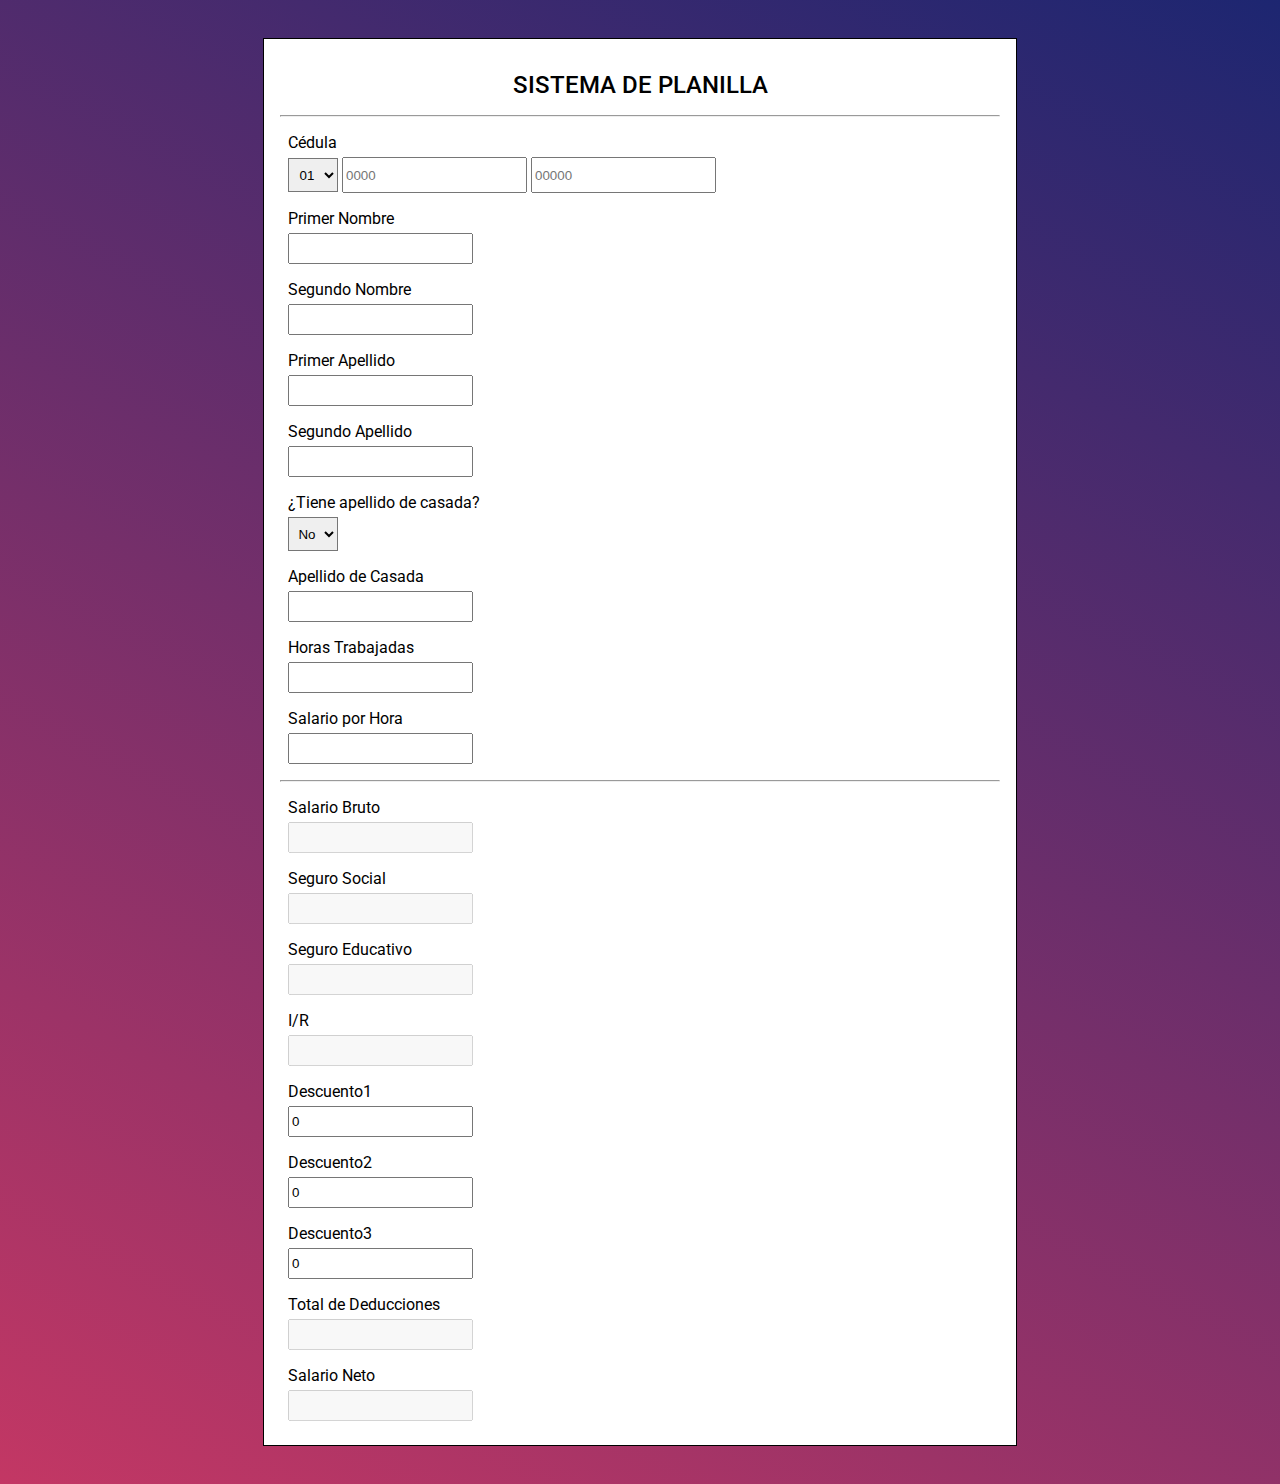
==== index.html @ c844b555 "Add the proyect to Github repo" ====
<!DOCTYPE html>
<html lang="en">
<head>
  <meta charset="UTF-8">
  <meta name="viewport" content="width=device-width, initial-scale=1.0">
  <title>Sistema de Planilla</title>
  <!-- CSS -->
  <link rel="stylesheet" href="style.css">
  <!-- JavaScript -->
  <script defer src="main.js"></script>
  <!-- GOOGLE FONTS  -->
  <link rel="preconnect" href="https://fonts.googleapis.com">
  <link rel="preconnect" href="https://fonts.gstatic.com" crossorigin>
  <link href="https://fonts.googleapis.com/css2?family=Inter:wght@100;200;300;400;500&family=Outfit:wght@300;400;500;700&family=Poppins:wght@300;400;500&family=Roboto:wght@400;500&display=swap" rel="stylesheet">
</head>
<body>
  <div class="main-container">
    <form id="form" action="/" method="GET">
      <h1>Sistema de Planilla</h1>
      <hr>
      <!-- * Sección Cédula -->
      <div class="cedula-container">
        <label for="cedula" id="label-cedula">Cédula</label>
        <select name="prefijo" id="cedula">
          <option value="01">01</option>
          <option value="02">02</option>
          <option value="03">03</option>
          <option value="04">04</option>
          <option value="05">05</option>
          <option value="06">06</option>
          <option value="07">07</option>
          <option value="08">08</option>
          <option value="09">09</option>
          <option value="10">10</option>
          <option value="11">11</option>
          <option value="12">12</option>
          <option value="13">13</option>
        </select>
        <input type="text" name="tomo" id="cedula-tomo" placeholder="0000" min="10" max="9999" onkeypress="return soloNumeros(event)" maxlength="4" autocomplete="off" onblur="validacionCed()" required>
        <input type="text" name="asiento" id="cedula-asiento" placeholder="00000" min="10" max="99999" onkeypress="return soloNumeros(event)" maxlength="5" autocomplete="off" onblur="validacionCed()" required>
      </div>

      <!-- * Sección Nombres -->
      <div class="nombre-container">
        <div class="input-box">
          <label for="primer-nombre">Primer Nombre</label>
          <input type="text" name="primer-nombre" id="primer-nombre" maxlength="15" onkeypress="return soloLetras(event)" onblur="validacionNombre()" required>
        </div>
        <div class="input-box">
          <label for="segundo-nombre">Segundo Nombre</label>
          <input type="text" name="segundo-nombre" id="segundo-nombre" maxlength="15" onkeypress="return soloLetras(event)" >
        </div>
        <div class="input-box">
          <label for="primer-apellido">Primer Apellido</label>
          <input type="text" name="primer-apellido" id="primer-apellido" maxlength="15" onkeypress="return soloLetras(event)" onblur="validacionApellido()" required>
        </div>
        <div class="input-box">
          <label for="segundo-apellido">Segundo Apellido</label>
          <input type="text" name="segundo-apellido" id="segundo-apellido" maxlength="15" onkeypress="return soloLetras(event)" >
        </div>
        <div class="input-box">
          <label for="select-casada">¿Tiene apellido de casada?</label>
          <select name="select-casada" id="select-casada">
            <option value="No">No</option>
            <option value="Sí">Sí</option>
          </select>
        </div>
        <div class="input-box">
          <label for="ape-casada">Apellido de Casada</label>
          <input type="text" name="ape-casada" id="ape-casada" maxlength="15" onkeypress="return soloLetras(event)">
        </div>
      </div>

      <!-- * Sección Salario -->
      <div class="salario-container">
        <div class="input-box">
          <label for="h-trabajadas">Horas Trabajadas</label>
          <input type="text" name="h-trabajadas" id="h-trabajadas" onkeypress="return soloNumeros(event)" maxlength="3" required>
        </div>
        <div class="input-box">
          <label for="s-hora">Salario por Hora</label>
          <input type="text" name="s-hora" id="s-hora" onkeypress="return soloDecimal(event)" maxlength="5" onblur="calcImpuestos()" required>
        </div>
      </div>
      <hr>
      <!-- * Sección Deducciones -->
      <div class="deducciones-container">
        <div class="input-deducciones">
          <label for="Salario Bruto">Salario Bruto</label>
          <input type="text" name="s-bruto" id="s-bruto" disabled >
        </div>
        <div class="input-deducciones">
          <label for="Seguro Social">Seguro Social</label>
          <input type="text" name="s-social" id="s-social" disabled>
        </div>
        <div class="input-deducciones">
          <label for="Seguro Educativo">Seguro Educativo</label>
          <input type="text" name="s-edu" id="s-edu" disabled>
        </div>
        <div class="input-deducciones">
          <label for="I/R">I/R</label>
          <input type="text" name="i-r" id="i-r" disabled>
        </div>
        <div class="input-deducciones">
          <label for="Descuento1">Descuento1</label>
          <input type="text" value="0" id="desc-1" maxlength="5" onkeypress="return soloDecimal(event)" onblur="calcImpuestos()">
        </div>
        <div class="input-deducciones">
          <label for="Descuento2">Descuento2</label>
          <input type="text"  value="0" id="desc-2" maxlength="5" onkeypress="return soloDecimal(event)" onblur="calcImpuestos()">
        </div>
        <div class="input-deducciones">
          <label for="Descuento3">Descuento3</label>
          <input type="text"  value="0" id="desc-3" maxlength="5" onkeypress="return soloDecimal(event)" onblur="calcImpuestos()">
        </div>
        <div class="input-deducciones">
          <label for="Total de Deducciones">Total de Deducciones</label>
          <input type="text" name="t-dedu" id="t-dedu" disabled>
        </div>
        <div class="input-deducciones">
          <label for="Salario Neto">Salario Neto</label>
          <input type="text" name="s-neto" id="s-neto" disabled>
        </div>
      </div>
      
    </form>
  </div>
</body>
</html>
---- style.css ----
html {
  font-family: 'Outfit', sans-serif;
  background: rgb(195,55,100);
  background: linear-gradient(27deg, rgba(195,55,100,1) 0%, rgba(29,38,113,1) 100%);
}

/* ! Sección Main */

.main-container{
  font-family: 'Roboto', sans-serif;
  font-weight: 400;
  width: 1040px;
  padding: 30px;
  margin: auto;
}

/* ! Sección Formulario */

h1{
  text-transform: uppercase;
  text-align: center;
  color: #000000;
  font-weight: 500;
  font-size: x-large;
}

select{
  height: 34px;
  width: 50px;
  text-align: center;
  border-radius: 0%;
}

label{
  display: block;
  padding-bottom: 5px;
}

#form{
  background-color: #ffff;
  width: 720px;
  padding: 16px;
  border: 1px solid black;
  margin: auto;
}

/* * Input */

/* input:invalid{
  border: 1px solid red;
}

input:valid{
  border: 1px solid #8ac926;
} */

/* * Cedula */
.cedula-container{
  padding: 8px; 
}

.cedula-container input{
  display: inline;
  height: 30px;
}


/* * Nombre */
.nombre-container .input-box{
  padding: 8px;
}

.nombre-container .input-box input{
  height: 25px;
}

/* * Salario */
.salario-container .input-box{
  padding: 8px;
}

.salario-container .input-box input{
  height: 25px;
}
/* * Deducciones */

.input-deducciones input{
  display: inline;
}

.deducciones-container .input-deducciones{
  padding: 8px;
}

.deducciones-container .input-deducciones input{
  height: 25px;

}
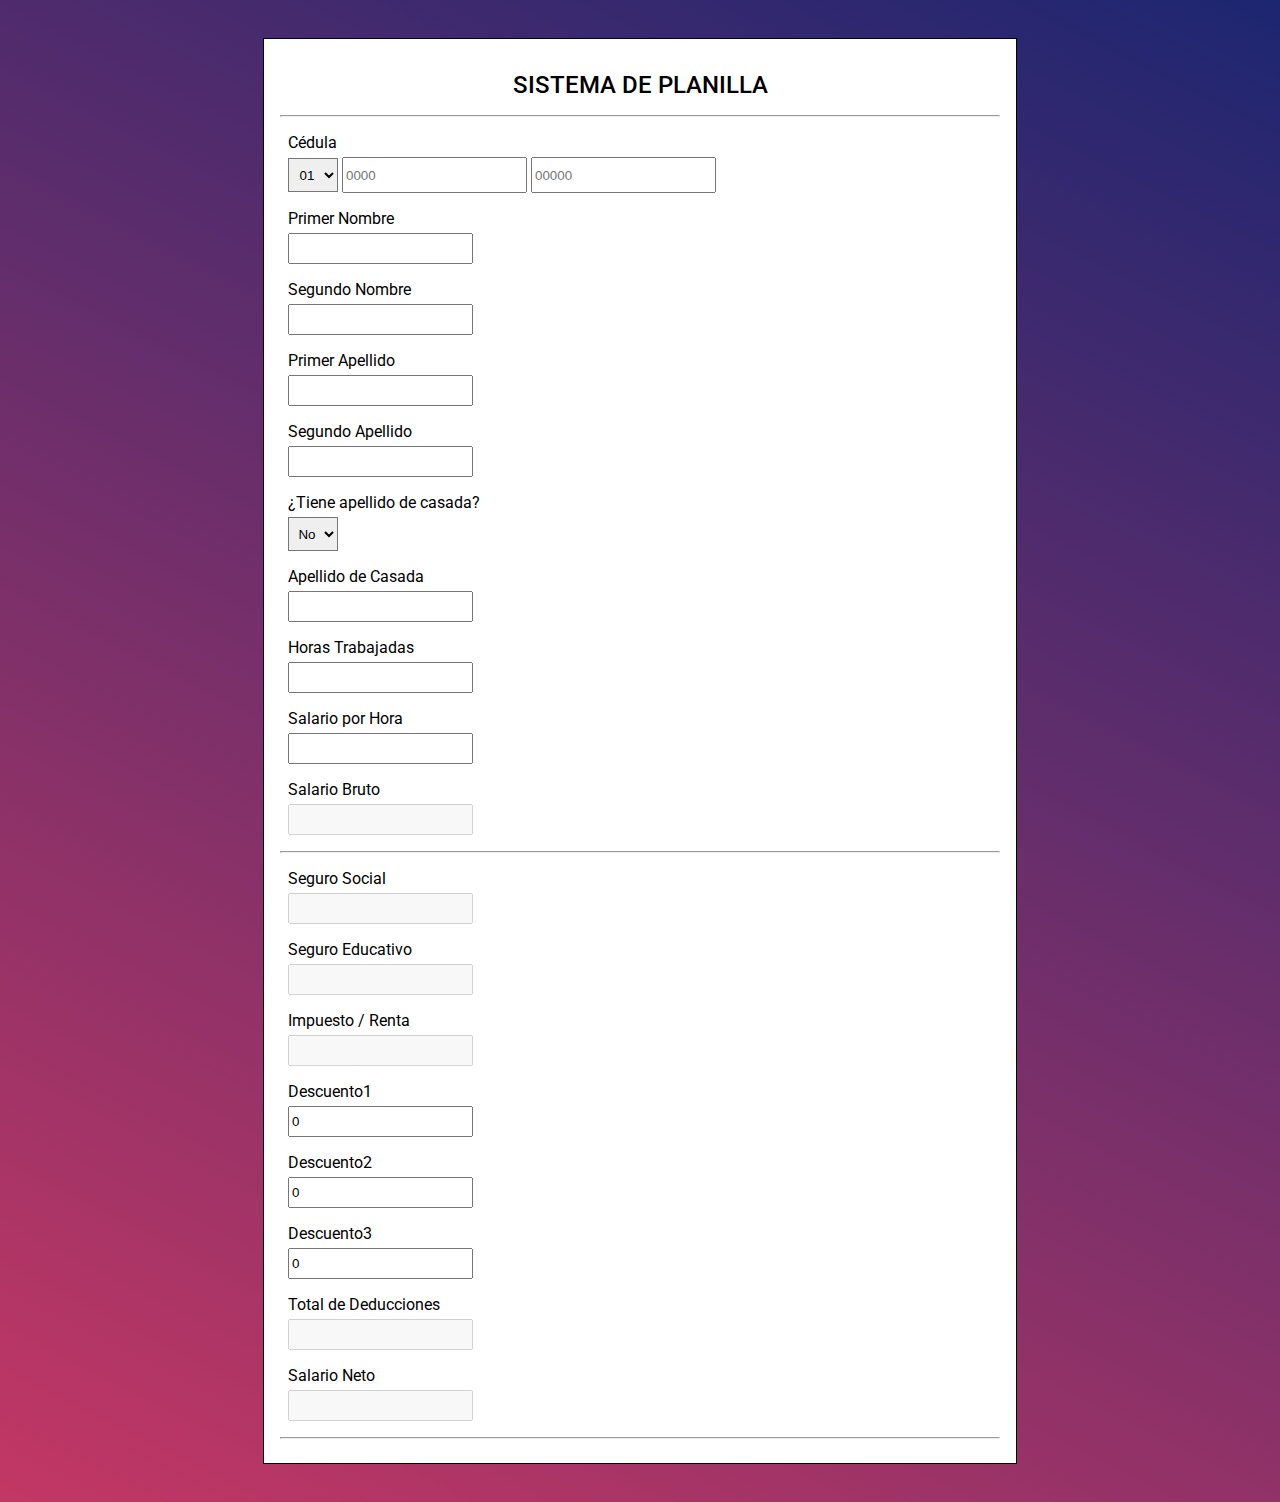
==== commit 6ba923ef: "Add new attributes" ====
--- a/index.html
+++ b/index.html
@@ -44,19 +44,19 @@
       <div class="nombre-container">
         <div class="input-box">
           <label for="primer-nombre">Primer Nombre</label>
-          <input type="text" name="primer-nombre" id="primer-nombre" maxlength="15" onkeypress="return soloLetras(event)" onblur="validacionNombre()" required>
+          <input type="text" name="primer-nombre" id="primer-nombre" maxlength="15" onkeypress="return soloLetras(event)" onblur="validacionNombre()" autocomplete="off" required>
         </div>
         <div class="input-box">
           <label for="segundo-nombre">Segundo Nombre</label>
-          <input type="text" name="segundo-nombre" id="segundo-nombre" maxlength="15" onkeypress="return soloLetras(event)" >
+          <input type="text" name="segundo-nombre" id="segundo-nombre" maxlength="15" onkeypress="return soloLetras(event)" autocomplete="off" >
         </div>
         <div class="input-box">
           <label for="primer-apellido">Primer Apellido</label>
-          <input type="text" name="primer-apellido" id="primer-apellido" maxlength="15" onkeypress="return soloLetras(event)" onblur="validacionApellido()" required>
+          <input type="text" name="primer-apellido" id="primer-apellido" maxlength="15" onkeypress="return soloLetras(event)" onblur="validacionApellido()" autocomplete="off" required>
         </div>
         <div class="input-box">
           <label for="segundo-apellido">Segundo Apellido</label>
-          <input type="text" name="segundo-apellido" id="segundo-apellido" maxlength="15" onkeypress="return soloLetras(event)" >
+          <input type="text" name="segundo-apellido" id="segundo-apellido" maxlength="15" onkeypress="return soloLetras(event)" autocomplete="off" >
         </div>
         <div class="input-box">
           <label for="select-casada">¿Tiene apellido de casada?</label>
@@ -67,7 +67,7 @@
         </div>
         <div class="input-box">
           <label for="ape-casada">Apellido de Casada</label>
-          <input type="text" name="ape-casada" id="ape-casada" maxlength="15" onkeypress="return soloLetras(event)">
+          <input type="text" name="ape-casada" id="ape-casada" maxlength="15" onkeypress="return soloLetras(event)" autocomplete="off">
         </div>
       </div>
 
@@ -75,20 +75,21 @@
       <div class="salario-container">
         <div class="input-box">
           <label for="h-trabajadas">Horas Trabajadas</label>
-          <input type="text" name="h-trabajadas" id="h-trabajadas" onkeypress="return soloNumeros(event)" maxlength="3" required>
+          <input type="text" name="h-trabajadas" id="h-trabajadas" onkeypress="return soloNumeros(event)" maxlength="3" autocomplete="off" required>
         </div>
         <div class="input-box">
           <label for="s-hora">Salario por Hora</label>
-          <input type="text" name="s-hora" id="s-hora" onkeypress="return soloDecimal(event)" maxlength="5" onblur="calcImpuestos()" required>
+          <input type="text" name="s-hora" id="s-hora" onkeypress="return soloDecimal(event)" maxlength="5" onblur="calcImpuestos()" autocomplete="off" required>
+        </div>
+        <div class="input-box">
+          <label for="Salario Bruto">Salario Bruto</label>
+          <input type="text" name="s-bruto" id="s-bruto" disabled >
         </div>
       </div>
       <hr>
       <!-- * Sección Deducciones -->
       <div class="deducciones-container">
-        <div class="input-deducciones">
-          <label for="Salario Bruto">Salario Bruto</label>
-          <input type="text" name="s-bruto" id="s-bruto" disabled >
-        </div>
+        
         <div class="input-deducciones">
           <label for="Seguro Social">Seguro Social</label>
           <input type="text" name="s-social" id="s-social" disabled>
@@ -98,20 +99,20 @@
           <input type="text" name="s-edu" id="s-edu" disabled>
         </div>
         <div class="input-deducciones">
-          <label for="I/R">I/R</label>
+          <label for="I/R">Impuesto / Renta</label>
           <input type="text" name="i-r" id="i-r" disabled>
         </div>
         <div class="input-deducciones">
           <label for="Descuento1">Descuento1</label>
-          <input type="text" value="0" id="desc-1" maxlength="5" onkeypress="return soloDecimal(event)" onblur="calcImpuestos()">
+          <input type="text" value="0" id="desc-1" maxlength="5" onkeypress="return soloDecimal(event)" onblur="totalDedu_SalNeto()" autocomplete="off">
         </div>
         <div class="input-deducciones">
           <label for="Descuento2">Descuento2</label>
-          <input type="text"  value="0" id="desc-2" maxlength="5" onkeypress="return soloDecimal(event)" onblur="calcImpuestos()">
+          <input type="text"  value="0" id="desc-2" maxlength="5" onkeypress="return soloDecimal(event)" onblur="totalDedu_SalNeto()" autocomplete="off">
         </div>
         <div class="input-deducciones">
           <label for="Descuento3">Descuento3</label>
-          <input type="text"  value="0" id="desc-3" maxlength="5" onkeypress="return soloDecimal(event)" onblur="calcImpuestos()">
+          <input type="text"  value="0" id="desc-3" maxlength="5" onkeypress="return soloDecimal(event)" onblur="totalDedu_SalNeto()" autocomplete="off">
         </div>
         <div class="input-deducciones">
           <label for="Total de Deducciones">Total de Deducciones</label>
@@ -122,7 +123,7 @@
           <input type="text" name="s-neto" id="s-neto" disabled>
         </div>
       </div>
-      
+      <hr>
     </form>
   </div>
 </body>
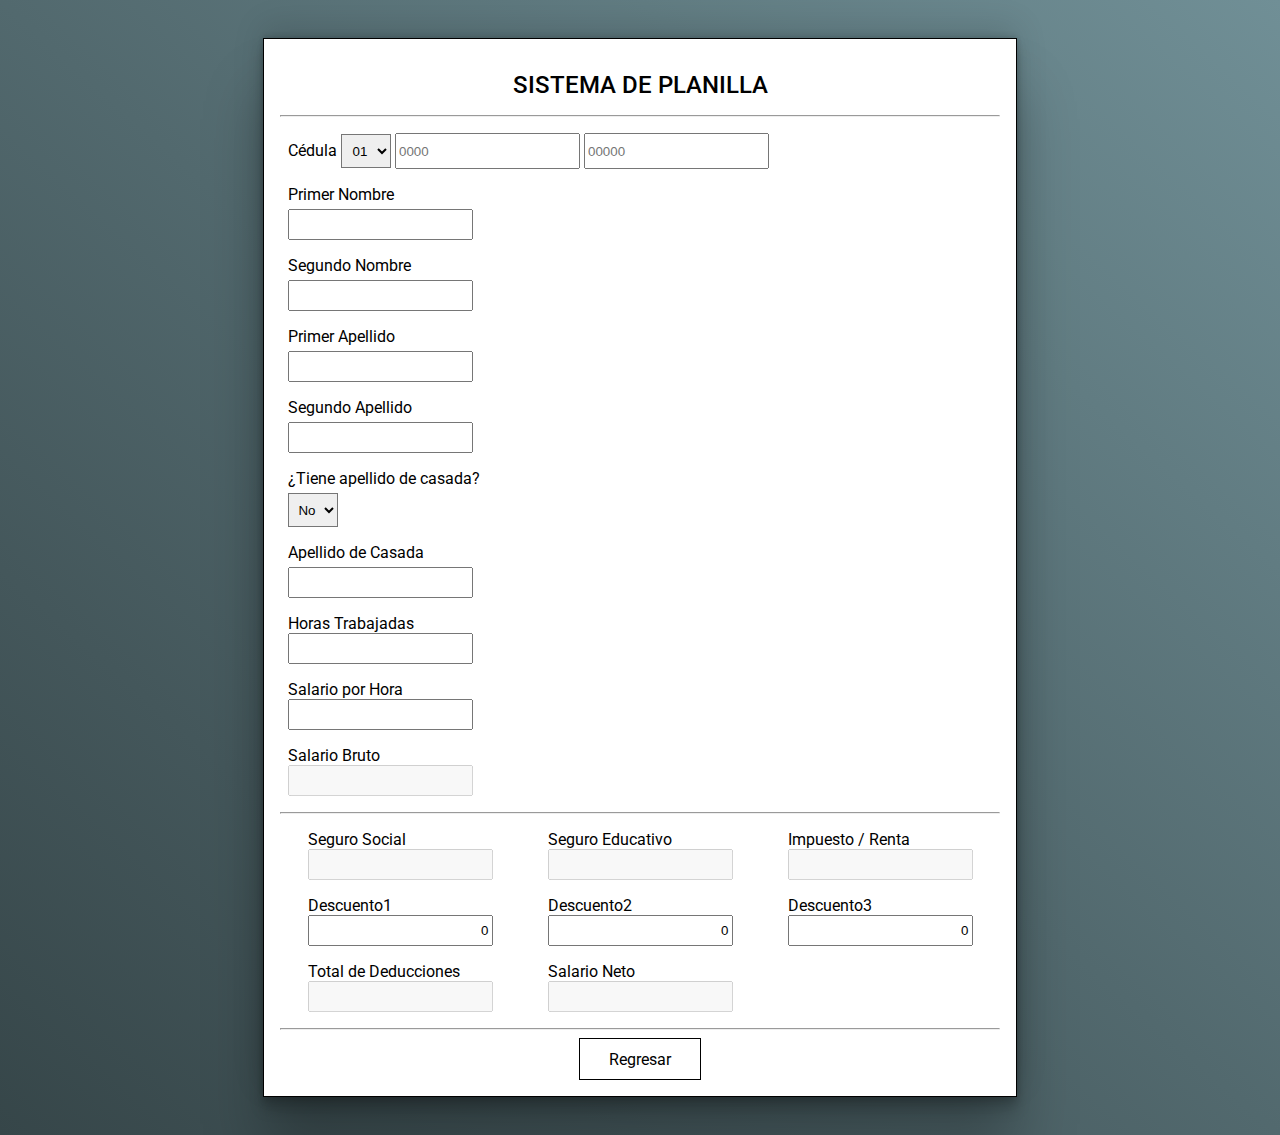
==== commit aea22ca4: "Add new button feature" ====
--- a/index.html
+++ b/index.html
@@ -5,9 +5,9 @@
   <meta name="viewport" content="width=device-width, initial-scale=1.0">
   <title>Sistema de Planilla</title>
   <!-- CSS -->
-  <link rel="stylesheet" href="style.css">
+  <link rel="stylesheet" href="assets/style.css">
   <!-- JavaScript -->
-  <script defer src="main.js"></script>
+  <script defer src="scripts/main.js"></script>
   <!-- GOOGLE FONTS  -->
   <link rel="preconnect" href="https://fonts.googleapis.com">
   <link rel="preconnect" href="https://fonts.gstatic.com" crossorigin>
@@ -124,6 +124,9 @@
         </div>
       </div>
       <hr>
+      <div class="button-regresar">
+        <a href="presentacion.html">Regresar</a>
+      </div>
     </form>
   </div>
 </body>
--- a/assets/style.css
+++ b/assets/style.css
@@ -0,0 +1,136 @@
+html {
+  font-family: 'Outfit', sans-serif;
+  background-image: linear-gradient(to right top, #364649, #44575b, #52696e, #617c82, #708f96);
+}
+
+/* ! Sección Main */
+
+.main-container{
+  font-family: 'Roboto', sans-serif;
+  font-weight: 400;
+  width: 1040px;
+  padding: 30px;
+  margin: auto;
+}
+
+/* ! Sección Formulario */
+
+h1{
+  text-transform: uppercase;
+  text-align: center;
+  color: #000000;
+  font-weight: 500;
+  font-size: x-large;
+}
+
+select{
+  height: 34px;
+  width: 50px;
+  text-align: center;
+  border-radius: 0%;
+}
+
+/* input:invalid{
+  border: 1px solid red;
+}
+
+input:valid{
+  border: 1px solid #8ac926;
+} */
+
+#form{
+  background-color: #ffff;
+  width: 720px;
+  padding: 16px;
+  border: 1px solid black;
+  margin: auto;
+  box-shadow: rgba(0, 0, 0, 0.25) 0px 54px 55px, rgba(0, 0, 0, 0.12) 0px -12px 30px, rgba(0, 0, 0, 0.12) 0px 4px 6px, rgba(0, 0, 0, 0.17) 0px 12px 13px, rgba(0, 0, 0, 0.09) 0px -3px 5px;
+}
+
+/* ! Sección Cedula */
+
+.cedula-container{
+  padding: 8px; 
+}
+
+.cedula-container input{
+  display: inline;
+  height: 30px;
+}
+
+
+/* ! Sección Nombres */
+
+.nombre-container label{
+  display: block;
+  padding-bottom: 5px;
+}
+
+.nombre-container .input-box{
+  padding: 8px;
+}
+
+.nombre-container .input-box input{
+  height: 25px;
+}
+
+/* ! Sección Salario */
+
+.salario-container label{
+  display: block;
+}
+
+.salario-container input{
+  text-align: right;
+}
+
+.salario-container .input-box{
+  padding: 8px;
+}
+
+.salario-container .input-box input{
+  height: 25px;
+}
+
+/* ! Sección Deducciones */
+
+.deducciones-container{
+  text-align: left;
+  display: grid;
+  grid-template-columns: 240px 240px 240px;
+}
+
+.input-deducciones input{
+  text-align: right;
+}
+
+.deducciones-container .input-deducciones{
+  padding: 8px;
+  display: grid;
+  justify-self: center;
+}
+
+.deducciones-container .input-deducciones input{
+  height: 25px;
+}
+
+/* ! Sección Botón */
+
+a{
+  display:grid;
+  height: 40px;
+  width: 120px;
+  margin: auto;
+  place-items: center;
+  color: #000;
+  text-decoration: none;
+  border: 1px solid black;
+}
+
+a:hover{
+  box-shadow: rgba(136, 165, 191, 0.48) 6px 2px 16px 0px, rgba(255, 255, 255, 0.8) -6px -2px 16px 0px;
+}
+
+a:active{
+  box-shadow: rgb(204, 219, 232) 3px 3px 6px 0px inset, rgba(255, 255, 255, 0.5) -3px -3px 6px 1px inset;
+}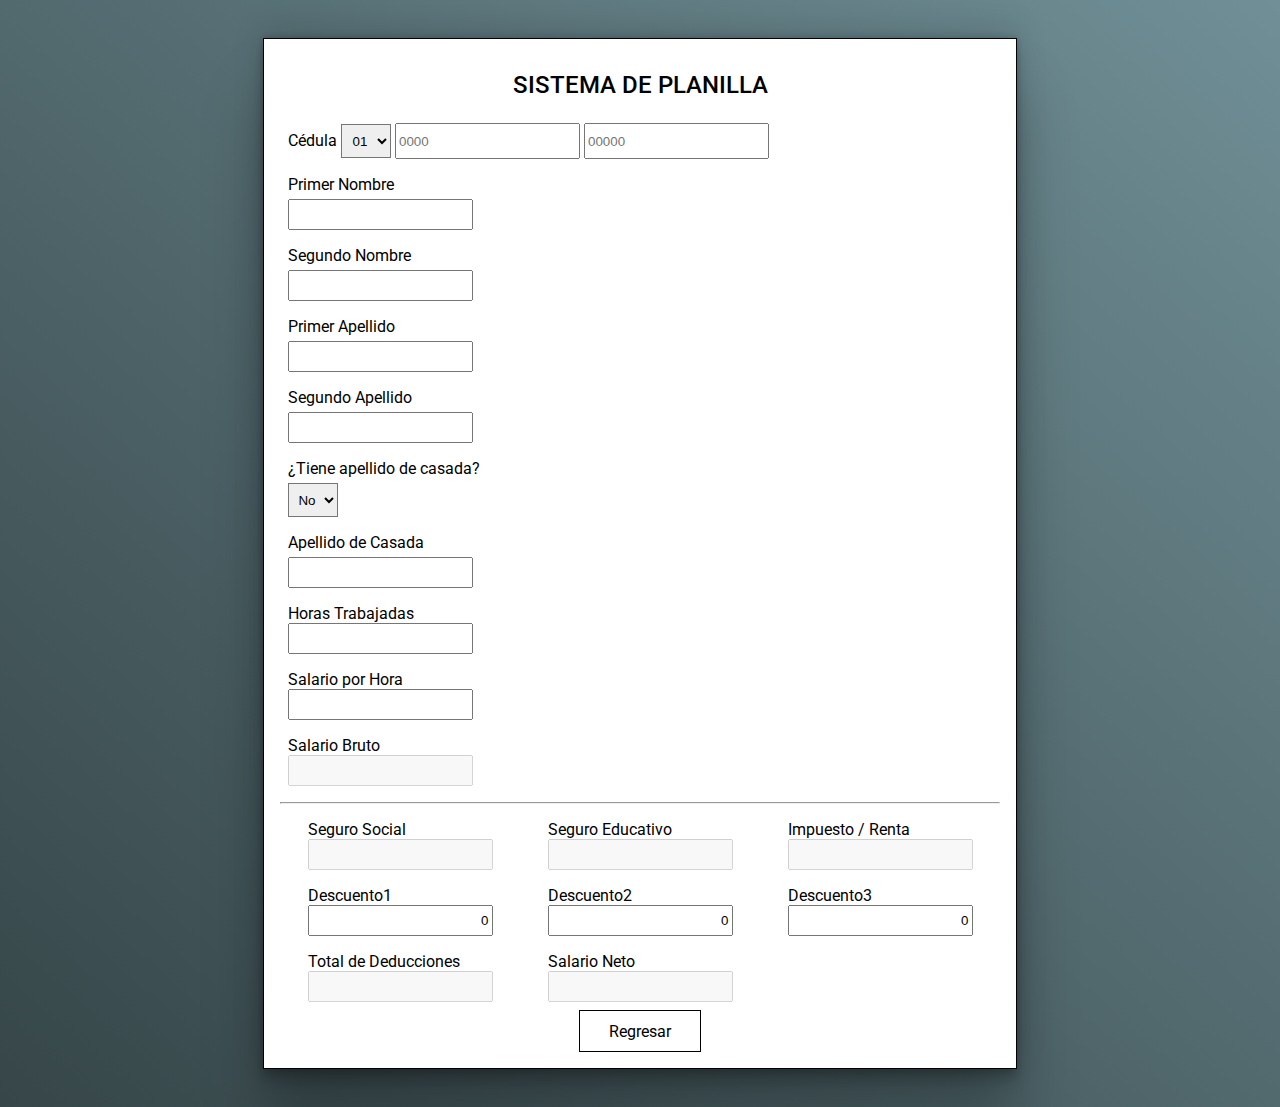
==== commit a382388f: "Fix NaN problem on input and add toFixed function for decimal" ====
--- a/index.html
+++ b/index.html
@@ -17,7 +17,6 @@
   <div class="main-container">
     <form id="form" action="/" method="GET">
       <h1>Sistema de Planilla</h1>
-      <hr>
       <!-- * Sección Cédula -->
       <div class="cedula-container">
         <label for="cedula" id="label-cedula">Cédula</label>
@@ -75,7 +74,7 @@
       <div class="salario-container">
         <div class="input-box">
           <label for="h-trabajadas">Horas Trabajadas</label>
-          <input type="text" name="h-trabajadas" id="h-trabajadas" onkeypress="return soloNumeros(event)" maxlength="3" autocomplete="off" required>
+          <input type="text" name="h-trabajadas" id="h-trabajadas" onkeypress="return soloNumeros(event)" maxlength="3" onblur="calcImpuestos()" autocomplete="off" required>
         </div>
         <div class="input-box">
           <label for="s-hora">Salario por Hora</label>
@@ -88,8 +87,7 @@
       </div>
       <hr>
       <!-- * Sección Deducciones -->
-      <div class="deducciones-container">
-        
+      <div class="deducciones-container">        
         <div class="input-deducciones">
           <label for="Seguro Social">Seguro Social</label>
           <input type="text" name="s-social" id="s-social" disabled>
@@ -104,15 +102,15 @@
         </div>
         <div class="input-deducciones">
           <label for="Descuento1">Descuento1</label>
-          <input type="text" value="0" id="desc-1" maxlength="5" onkeypress="return soloDecimal(event)" onblur="totalDedu_SalNeto()" autocomplete="off">
+          <input type="text" value="0"  id="desc-1" onkeypress="return soloDecimal(event)" onblur="totalDedu_SalNeto()" autocomplete="off">
         </div>
         <div class="input-deducciones">
           <label for="Descuento2">Descuento2</label>
-          <input type="text"  value="0" id="desc-2" maxlength="5" onkeypress="return soloDecimal(event)" onblur="totalDedu_SalNeto()" autocomplete="off">
+          <input type="text"  value="0" id="desc-2" onkeypress="return soloDecimal(event)" onblur="totalDedu_SalNeto()" autocomplete="off">
         </div>
         <div class="input-deducciones">
           <label for="Descuento3">Descuento3</label>
-          <input type="text"  value="0" id="desc-3" maxlength="5" onkeypress="return soloDecimal(event)" onblur="totalDedu_SalNeto()" autocomplete="off">
+          <input type="text"  value="0" id="desc-3" onkeypress="return soloDecimal(event)" onblur="totalDedu_SalNeto()" autocomplete="off">
         </div>
         <div class="input-deducciones">
           <label for="Total de Deducciones">Total de Deducciones</label>
@@ -123,7 +121,6 @@
           <input type="text" name="s-neto" id="s-neto" disabled>
         </div>
       </div>
-      <hr>
       <div class="button-regresar">
         <a href="presentacion.html">Regresar</a>
       </div>
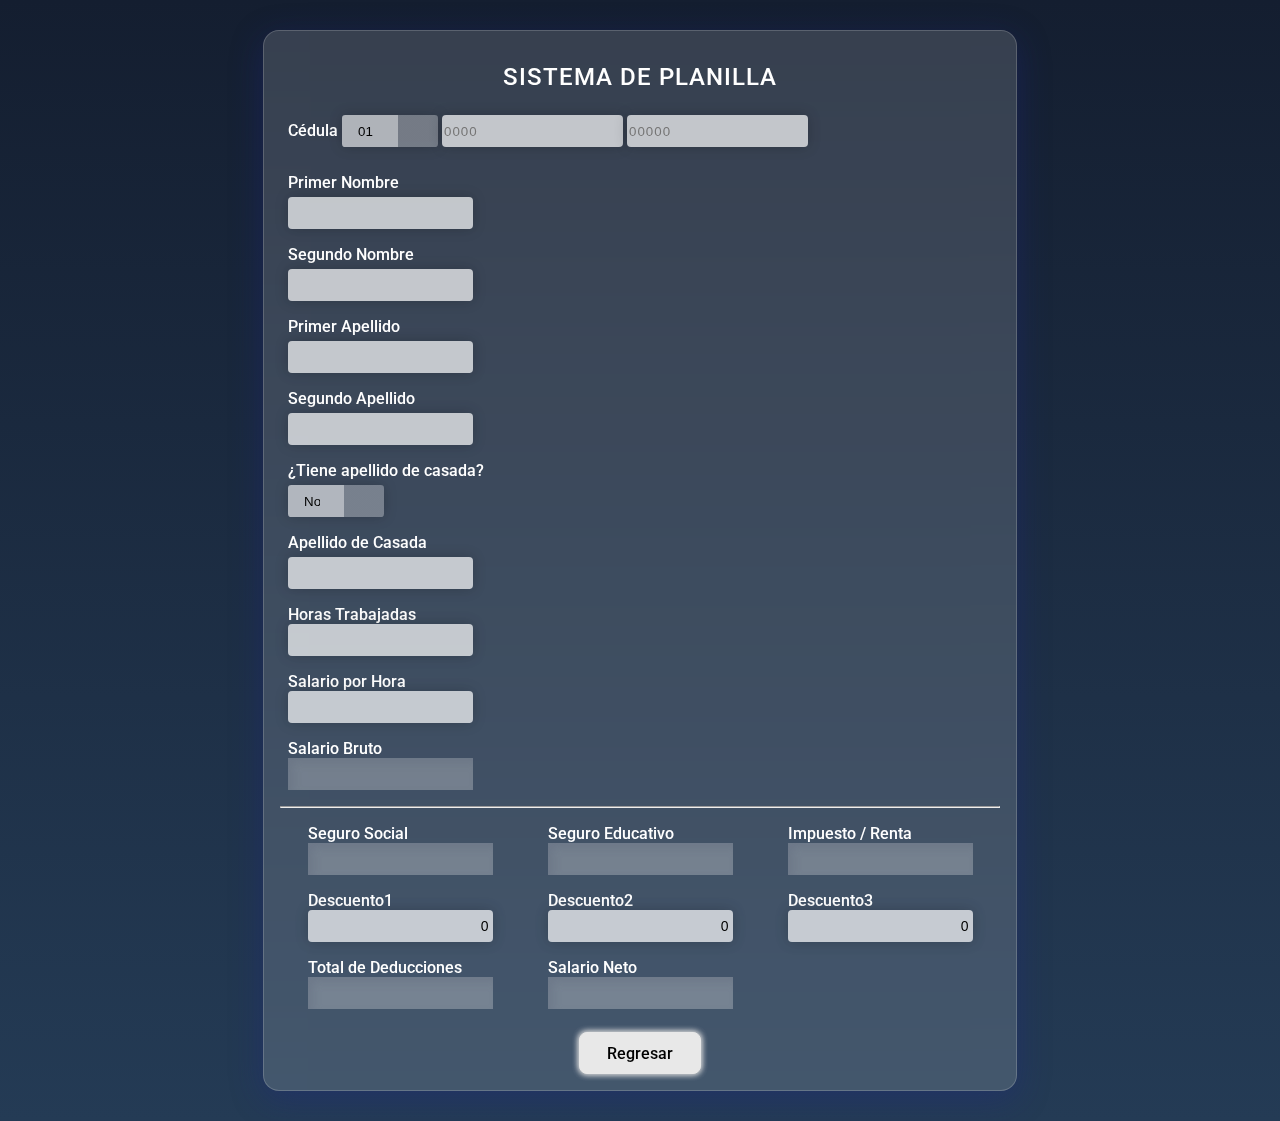
==== commit ee146fd2: "Add a new validation on inputs tags" ====
--- a/index.html
+++ b/index.html
@@ -78,7 +78,7 @@
         </div>
         <div class="input-box">
           <label for="s-hora">Salario por Hora</label>
-          <input type="text" name="s-hora" id="s-hora" onkeypress="return soloDecimal(event)" maxlength="5" onblur="calcImpuestos()" autocomplete="off" required>
+          <input type="text" name="s-hora" id="s-hora" onkeypress="return soloDecimal(event) && verificarPunto(event)" maxlength="5" onblur="calcImpuestos()" autocomplete="off" required>
         </div>
         <div class="input-box">
           <label for="Salario Bruto">Salario Bruto</label>
@@ -102,15 +102,15 @@
         </div>
         <div class="input-deducciones">
           <label for="Descuento1">Descuento1</label>
-          <input type="text" value="0"  id="desc-1" onkeypress="return soloDecimal(event)" onblur="totalDedu_SalNeto()" autocomplete="off">
+          <input type="text" value="0"  id="desc-1" onkeypress="return soloDecimal(event) && verificarPunto(event)" onblur="totalDedu_SalNeto()" autocomplete="off">
         </div>
         <div class="input-deducciones">
           <label for="Descuento2">Descuento2</label>
-          <input type="text"  value="0" id="desc-2" onkeypress="return soloDecimal(event)" onblur="totalDedu_SalNeto()" autocomplete="off">
+          <input type="text"  value="0" id="desc-2" onkeypress="return soloDecimal(event)" onblur="totalDedu_SalNeto() && verificarPunto(event)" autocomplete="off">
         </div>
         <div class="input-deducciones">
           <label for="Descuento3">Descuento3</label>
-          <input type="text"  value="0" id="desc-3" onkeypress="return soloDecimal(event)" onblur="totalDedu_SalNeto()" autocomplete="off">
+          <input type="text"  value="0" id="desc-3" onkeypress="return soloDecimal(event) && verificarPunto(event)" onblur="totalDedu_SalNeto()" autocomplete="off">
         </div>
         <div class="input-deducciones">
           <label for="Total de Deducciones">Total de Deducciones</label>
--- a/assets/style.css
+++ b/assets/style.css
@@ -1,6 +1,18 @@
-html {
+:root {
+  --arrow-bg: rgba(255, 255, 255, 0.3);
+  --arrow-icon: url(https://upload.wikimedia.org/wikipedia/commons/9/9d/Caret_down_font_awesome_whitevariation.svg);
+  --option-bg: #fff;
+  --select-bg: rgba(255, 255, 255, 0.6);
+}
+
+body{
+  animation: fade-in 1s forwards;
+  height: 100%;
+  width: 100%;
   font-family: 'Outfit', sans-serif;
-  background-image: linear-gradient(to right top, #364649, #44575b, #52696e, #617c82, #708f96);
+  margin: 0;
+  padding: 0;
+  background: linear-gradient(#141e30, #243b55);
 }
 
 /* ! Sección Main */
@@ -8,7 +20,6 @@
 .main-container{
   font-family: 'Roboto', sans-serif;
   font-weight: 400;
-  width: 1040px;
   padding: 30px;
   margin: auto;
 }
@@ -16,62 +27,102 @@
 /* ! Sección Formulario */
 
 h1{
+  letter-spacing: 1px;
   text-transform: uppercase;
   text-align: center;
-  color: #000000;
+  color: #fff;
   font-weight: 500;
   font-size: x-large;
 }
 
 select{
-  height: 34px;
-  width: 50px;
-  text-align: center;
-  border-radius: 0%;
-}
-
-/* input:invalid{
-  border: 1px solid red;
-}
-
-input:valid{
-  border: 1px solid #8ac926;
-} */
+  /* Reset */
+  appearance: none;
+  border: 0;
+  outline: 0;
+  /* Personalize */
+  height: 2rem;
+  width: 6rem;
+  padding: 0rem 4rem 0rem 1rem;
+  background: var(--arrow-icon) no-repeat right 0.8em center / 1.4em,
+    linear-gradient(to left, var(--arrow-bg) 3em, var(--select-bg) 3em);
+  color: #000;
+  border-radius: 0.25em;
+  box-shadow: 0 0 1em 0 rgba(0, 0, 0, 0.2);
+  cursor: pointer;
+}
+
+&::-ms-expand {
+  display: none;
+}
+/* Remove focus outline */
+&:focus {
+  outline: none;
+}
+/* <option> colors */
+option {
+  color: #000;
+  background-color: var(--option-bg);
+}
 
 #form{
-  background-color: #ffff;
+  /* background-color: #ffff; */
+  color: #fff;
+  font-weight: 500;
   width: 720px;
+  margin: auto;
   padding: 16px;
-  border: 1px solid black;
-  margin: auto;
-  box-shadow: rgba(0, 0, 0, 0.25) 0px 54px 55px, rgba(0, 0, 0, 0.12) 0px -12px 30px, rgba(0, 0, 0, 0.12) 0px 4px 6px, rgba(0, 0, 0, 0.17) 0px 12px 13px, rgba(0, 0, 0, 0.09) 0px -3px 5px;
+  background: rgba( 255, 255, 255, 0.15 );
+  box-shadow: 0 8px 32px 0 rgba( 31, 38, 135, 0.37 );
+  backdrop-filter: blur( 18px );
+  -webkit-backdrop-filter: blur( 18px );
+  border: 1px solid rgba( 255, 255, 255, 0.18 );
+  border-radius: 1rem;
 }
 
 /* ! Sección Cedula */
 
 .cedula-container{
   padding: 8px; 
+  margin-bottom: 10px;
 }
 
 .cedula-container input{
+  letter-spacing: 1px;
   display: inline;
   height: 30px;
-}
-
+  border: none;
+  outline: none;
+  background: rgba(255, 255, 255, 0.7);
+  border-radius: 4px;
+  box-shadow: 0 0 1em 0 rgba(0, 0, 0, 0.2);
+}
+/* 
+.cedula-container input::placeholder{
+  color: #000;
+} */
 
 /* ! Sección Nombres */
+
+.nombre-container .input-box{
+  padding: 8px;
+}
 
 .nombre-container label{
   display: block;
   padding-bottom: 5px;
 }
 
-.nombre-container .input-box{
-  padding: 8px;
-}
-
 .nombre-container .input-box input{
-  height: 25px;
+  letter-spacing: 1px;
+  font-style: 'Roboto', sans-serif;
+  font-size: 14px;
+  height: 30px;
+  border: none;
+  outline: none;
+  background: rgba(255, 255, 255, 0.7);
+  border-radius: 4px;
+  box-shadow: 0 0 1em 0 rgba(0, 0, 0, 0.2);
 }
 
 /* ! Sección Salario */
@@ -88,8 +139,25 @@
   padding: 8px;
 }
 
-.salario-container .input-box input{
-  height: 25px;
+.salario-container .input-box #h-trabajadas,
+.salario-container .input-box #s-hora{
+  letter-spacing: 2px;
+  font-size: 14px;
+  height: 30px;
+  border: none;
+  outline: none;
+  background: rgba(255, 255, 255, 0.7);
+  border-radius: 4px;
+  box-shadow: 0 0 1em 0 rgba(0, 0, 0, 0.2);
+}
+
+.salario-container .input-box #s-bruto{
+  letter-spacing: 2px;
+  font-size: 14px;
+  color: #fff;
+  height: 30px;
+  border: none;
+  box-shadow: inset -5px -5px 9px rgba(255,255,255,0), inset 5px 5px 9px rgba(94,104,121,0.3);
 }
 
 /* ! Sección Deducciones */
@@ -111,10 +179,31 @@
 }
 
 .deducciones-container .input-deducciones input{
-  height: 25px;
+  letter-spacing: 2px;
+  font-size: 14px;
+  color: #fff;
+  height: 30px;
+  border: none;
+  box-shadow: inset -5px -5px 9px rgba(255,255,255,0), inset 5px 5px 9px rgba(94,104,121,0.3);
+}
+
+.deducciones-container .input-deducciones #desc-1,
+.deducciones-container .input-deducciones #desc-2,
+.deducciones-container .input-deducciones #desc-3{
+  color: #000;
+  font-size: 14px;
+  height: 30px;
+  border: none;
+  outline: none;
+  background: rgba(255, 255, 255, 0.7);
+  border-radius: 4px;
+  box-shadow: 0 0 1em 0 rgba(0, 0, 0, 0.2);
 }
 
 /* ! Sección Botón */
+.button-regresar{
+  margin-top: 15px;
+}
 
 a{
   display:grid;
@@ -124,13 +213,29 @@
   place-items: center;
   color: #000;
   text-decoration: none;
-  border: 1px solid black;
-}
-
-a:hover{
-  box-shadow: rgba(136, 165, 191, 0.48) 6px 2px 16px 0px, rgba(255, 255, 255, 0.8) -6px -2px 16px 0px;
+  border-radius: 0.5em;
+  background: #e8e8e8;
+  border: 1px solid #e8e8e8;
+  transition: all .3s;
+  box-shadow: 0px 0px 6px #c5c5c5, 0px 0px 6px #ffffff;
 }
 
 a:active{
-  box-shadow: rgb(204, 219, 232) 3px 3px 6px 0px inset, rgba(255, 255, 255, 0.5) -3px -3px 6px 1px inset;
+  color: #666;
+  box-shadow: inset 4px 4px 12px #c5c5c5, inset -4px -4px 12px #ffffff;
+}
+
+
+@keyframes fade-in {
+  from{
+    background-color: linear-gradient(#141e30, #243b55);
+    opacity: 0;
+    transform: translateY(50vh);
+  }
+
+  to{
+    background-color: linear-gradient(#141e30, #243b55);
+    opacity: 1;
+    transform: translateY(0);
+  }
 }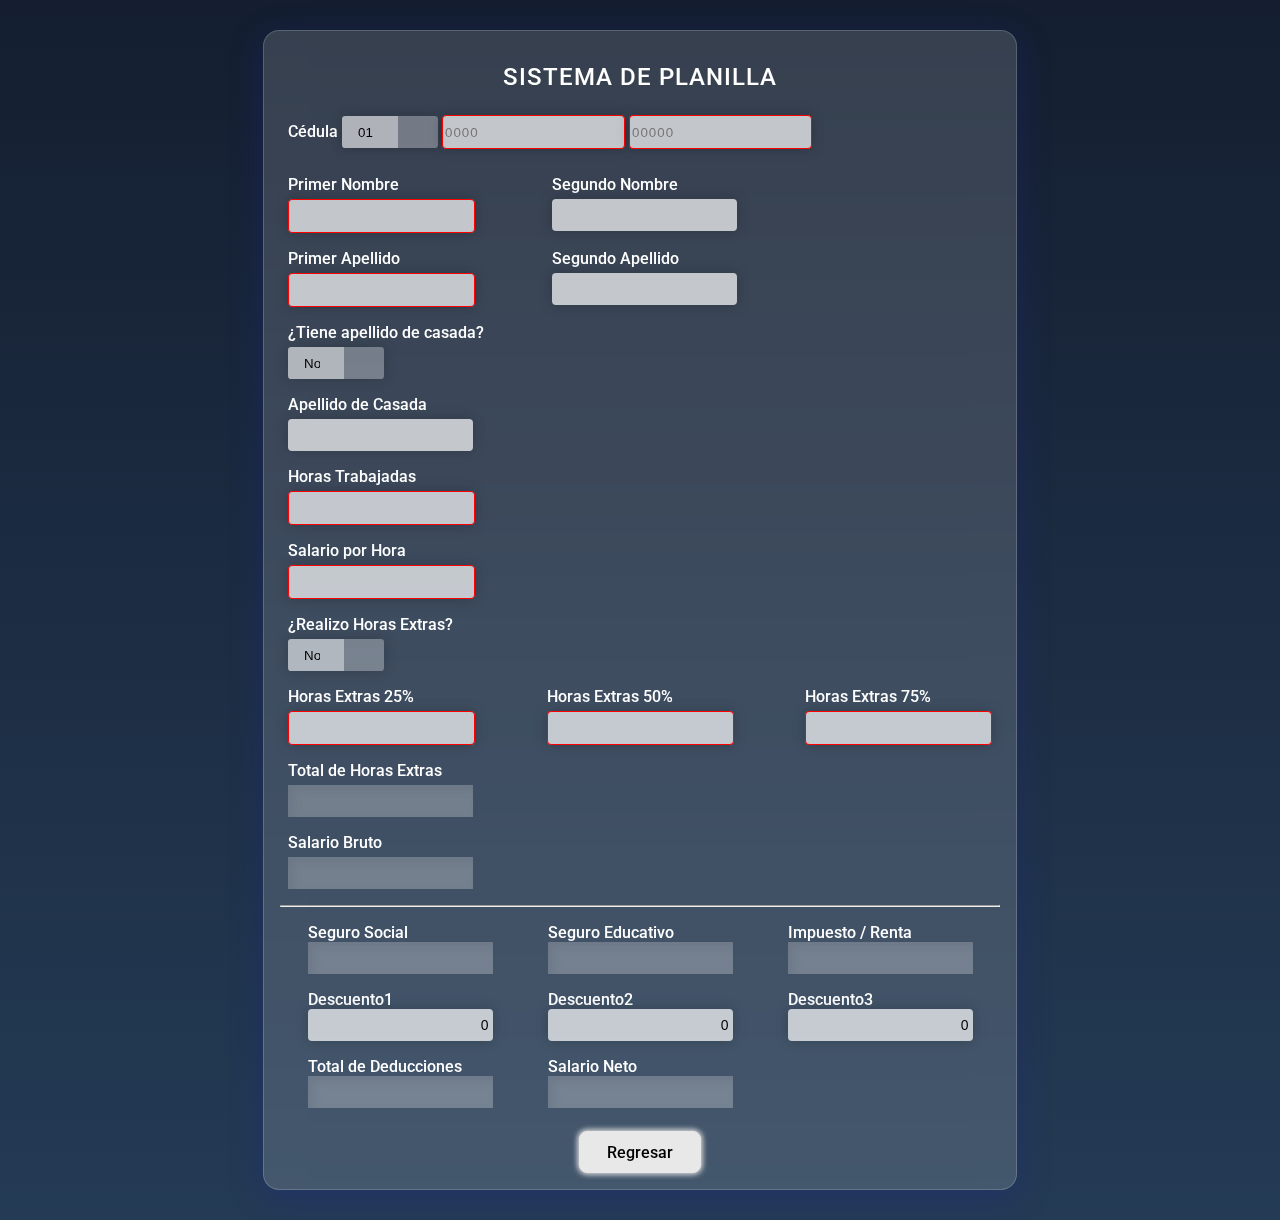
==== commit f8e72b28: "Add new overtime hours feature" ====
--- a/index.html
+++ b/index.html
@@ -35,15 +35,15 @@
           <option value="12">12</option>
           <option value="13">13</option>
         </select>
-        <input type="text" name="tomo" id="cedula-tomo" placeholder="0000" min="10" max="9999" onkeypress="return soloNumeros(event)" maxlength="4" autocomplete="off" onblur="validacionCed()" required>
-        <input type="text" name="asiento" id="cedula-asiento" placeholder="00000" min="10" max="99999" onkeypress="return soloNumeros(event)" maxlength="5" autocomplete="off" onblur="validacionCed()" required>
+        <input type="text" name="tomo" id="cedula-tomo" class="cedula" placeholder="0000" min="10" max="9999" onkeypress="return soloNumeros(event)" maxlength="4" autocomplete="off" onblur="validacionCed()" required>
+        <input type="text" name="asiento" id="cedula-asiento" class="cedula" placeholder="00000" min="10" max="99999" onkeypress="return soloNumeros(event)" maxlength="5" autocomplete="off" onblur="validacionCed()" required>
       </div>
 
       <!-- * Sección Nombres -->
       <div class="nombre-container">
         <div class="input-box">
           <label for="primer-nombre">Primer Nombre</label>
-          <input type="text" name="primer-nombre" id="primer-nombre" maxlength="15" onkeypress="return soloLetras(event)" onblur="validacionNombre()" autocomplete="off" required>
+          <input type="text" name="primer-nombre" class="nombre" id="primer-nombre" maxlength="15" onkeypress="return soloLetras(event)" onblur="validacionNombre()" autocomplete="off" required>
         </div>
         <div class="input-box">
           <label for="segundo-nombre">Segundo Nombre</label>
@@ -51,12 +51,14 @@
         </div>
         <div class="input-box">
           <label for="primer-apellido">Primer Apellido</label>
-          <input type="text" name="primer-apellido" id="primer-apellido" maxlength="15" onkeypress="return soloLetras(event)" onblur="validacionApellido()" autocomplete="off" required>
+          <input type="text" name="primer-apellido" class="nombre" id="primer-apellido" maxlength="15" onkeypress="return soloLetras(event)" onblur="validacionApellido()" autocomplete="off" required>
         </div>
         <div class="input-box">
           <label for="segundo-apellido">Segundo Apellido</label>
           <input type="text" name="segundo-apellido" id="segundo-apellido" maxlength="15" onkeypress="return soloLetras(event)" autocomplete="off" >
         </div>
+      </div>
+      <div class="acasada-container">
         <div class="input-box">
           <label for="select-casada">¿Tiene apellido de casada?</label>
           <select name="select-casada" id="select-casada">
@@ -74,12 +76,39 @@
       <div class="salario-container">
         <div class="input-box">
           <label for="h-trabajadas">Horas Trabajadas</label>
-          <input type="text" name="h-trabajadas" id="h-trabajadas" onkeypress="return soloNumeros(event)" maxlength="3" onblur="calcImpuestos()" autocomplete="off" required>
+          <input type="text" name="h-trabajadas" id="h-trabajadas" class="salario" onkeypress="return soloNumeros(event)" maxlength="3" onblur="calcImpuestos()" autocomplete="off" required>
         </div>
         <div class="input-box">
           <label for="s-hora">Salario por Hora</label>
-          <input type="text" name="s-hora" id="s-hora" onkeypress="return soloDecimal(event) && verificarPunto(event)" maxlength="5" onblur="calcImpuestos()" autocomplete="off" required>
+          <input type="text" name="s-hora" id="s-hora" class="salario" onkeypress="return soloDecimal(event) && verificarPunto(event)" maxlength="5" onblur="calcImpuestos()" autocomplete="off" required>
         </div>
+        <!-- * Horas Extras -->
+        <div class="input-box">
+          <label for="select-he">¿Realizo Horas Extras?</label>
+          <select name="select-he" id="select-he" onclick="validacionHE()">
+            <option value="No">No</option>
+            <option value="Sí">Sí</option>
+          </select>
+        </div>
+        <div class="he-container">
+          <div class="input-box">
+            <label for="he-diurna">Horas Extras 25%</label>
+            <input type="text" name="he-diurna" id="he-diurna" onkeypress="return soloDecimal(event) && verificarPunto(event)" maxlength="4" onblur="calcImpuestos()" autocomplete="off" required>
+          </div>
+          <div class="input-box">
+            <label for="he-nocturna">Horas Extras 50%</label>
+            <input type="text" name="he-nocturna" id="he-nocturna" onkeypress="return soloDecimal(event) && verificarPunto(event)" maxlength="4" onblur="calcImpuestos()" autocomplete="off" required>
+          </div>
+          <div class="input-box">
+            <label for="he-mixta">Horas Extras 75%</label>
+            <input type="text" name="he-mixta" id="he-mixta" onkeypress="return soloDecimal(event) && verificarPunto(event)" maxlength="4" onblur="calcImpuestos()" autocomplete="off" required>
+          </div>
+        </div>
+        <div class="input-box">
+          <label for="he-total">Total de Horas Extras</label>
+          <input type="text" name="he-total" id="he-total" disabled>
+        </div>
+        <!-- * Salario Bruto -->
         <div class="input-box">
           <label for="Salario Bruto">Salario Bruto</label>
           <input type="text" name="s-bruto" id="s-bruto" disabled >
--- a/assets/style.css
+++ b/assets/style.css
@@ -36,11 +36,9 @@
 }
 
 select{
-  /* Reset */
   appearance: none;
   border: 0;
   outline: 0;
-  /* Personalize */
   height: 2rem;
   width: 6rem;
   padding: 0rem 4rem 0rem 1rem;
@@ -55,18 +53,17 @@
 &::-ms-expand {
   display: none;
 }
-/* Remove focus outline */
+
 &:focus {
   outline: none;
 }
-/* <option> colors */
+
 option {
   color: #000;
   background-color: var(--option-bg);
 }
 
 #form{
-  /* background-color: #ffff; */
   color: #fff;
   font-weight: 500;
   width: 720px;
@@ -97,12 +94,37 @@
   border-radius: 4px;
   box-shadow: 0 0 1em 0 rgba(0, 0, 0, 0.2);
 }
-/* 
-.cedula-container input::placeholder{
-  color: #000;
-} */
+
+.cedula-container .cedula:required{
+  border: 1px solid red;
+}
+
+.cedula-container .cedula:valid{
+  border: 1px solid green;
+}
+
+.cedula-container .cedula:disabled{
+  background-color: rgba(94,104,121,0.3);
+}
 
 /* ! Sección Nombres */
+.nombre-container .input-box .nombre:invalid{
+  border: 1px solid red;
+}
+
+.nombre-container .input-box .nombre:valid{
+  border: 1px solid green;
+}
+
+.nombre-container .input-box .nombre:disabled{
+  background-color: rgba(94,104,121,0.3);
+}
+
+.nombre-container{
+  display: grid;
+  grid-template-rows: auto auto auto;
+  grid-template-columns: auto 456px;
+}
 
 .nombre-container .input-box{
   padding: 8px;
@@ -125,6 +147,26 @@
   box-shadow: 0 0 1em 0 rgba(0, 0, 0, 0.2);
 }
 
+.acasada-container .input-box{
+  padding: 8px;
+}
+
+.acasada-container label{
+  display: block;
+  padding-bottom: 5px;
+}
+
+.acasada-container .input-box input{
+  letter-spacing: 1px;
+  font-style: 'Roboto', sans-serif;
+  font-size: 14px;
+  height: 30px;
+  border: none;
+  outline: none;
+  background: rgba(255, 255, 255, 0.7);
+  border-radius: 4px;
+  box-shadow: 0 0 1em 0 rgba(0, 0, 0, 0.2);
+}
 /* ! Sección Salario */
 
 .salario-container label{
@@ -139,8 +181,30 @@
   padding: 8px;
 }
 
+.salario-container .input-box label{
+  padding-bottom: 5px;
+}
+
+.salario-container .input-box #h-trabajadas:invalid, 
+.salario-container .input-box #s-hora:invalid{
+  border: 1px solid red;
+}
+
+.salario-container .input-box #h-trabajadas:valid, 
+.salario-container .input-box #s-hora:valid{
+  border: 1px solid green;
+}
+
+.salario-container .input-box #h-trabajadas:disabled, 
+.salario-container .input-box #s-hora:disabled{
+  background-color: rgba(94,104,121,0.3);
+}
+
 .salario-container .input-box #h-trabajadas,
-.salario-container .input-box #s-hora{
+.salario-container .input-box #s-hora,
+.salario-container .input-box #he-diurna,
+.salario-container .input-box #he-nocturna,
+.salario-container .input-box #he-mixta{
   letter-spacing: 2px;
   font-size: 14px;
   height: 30px;
@@ -151,7 +215,33 @@
   box-shadow: 0 0 1em 0 rgba(0, 0, 0, 0.2);
 }
 
-.salario-container .input-box #s-bruto{
+.he-container{
+  display: grid;
+  grid-template-columns: auto auto auto;
+  justify-content: space-between;
+}
+
+.salario-container .input-box #he-diurna:invalid,
+.salario-container .input-box #he-nocturna:invalid,
+.salario-container .input-box #he-mixta:invalid{
+  border: 1px solid red;
+}
+
+.salario-container .input-box #he-diurna:valid,
+.salario-container .input-box #he-nocturna:valid,
+.salario-container .input-box #he-mixta:valid{
+  border: 1px solid green;
+}
+
+.salario-container .input-box #he-diurna:disabled,
+.salario-container .input-box #he-nocturna:disabled,
+.salario-container .input-box #he-mixta:disabled{
+  background-color: rgba(94,104,121,0.3);
+}
+
+
+.salario-container .input-box #s-bruto,
+.salario-container .input-box #he-total{
   letter-spacing: 2px;
   font-size: 14px;
   color: #fff;
